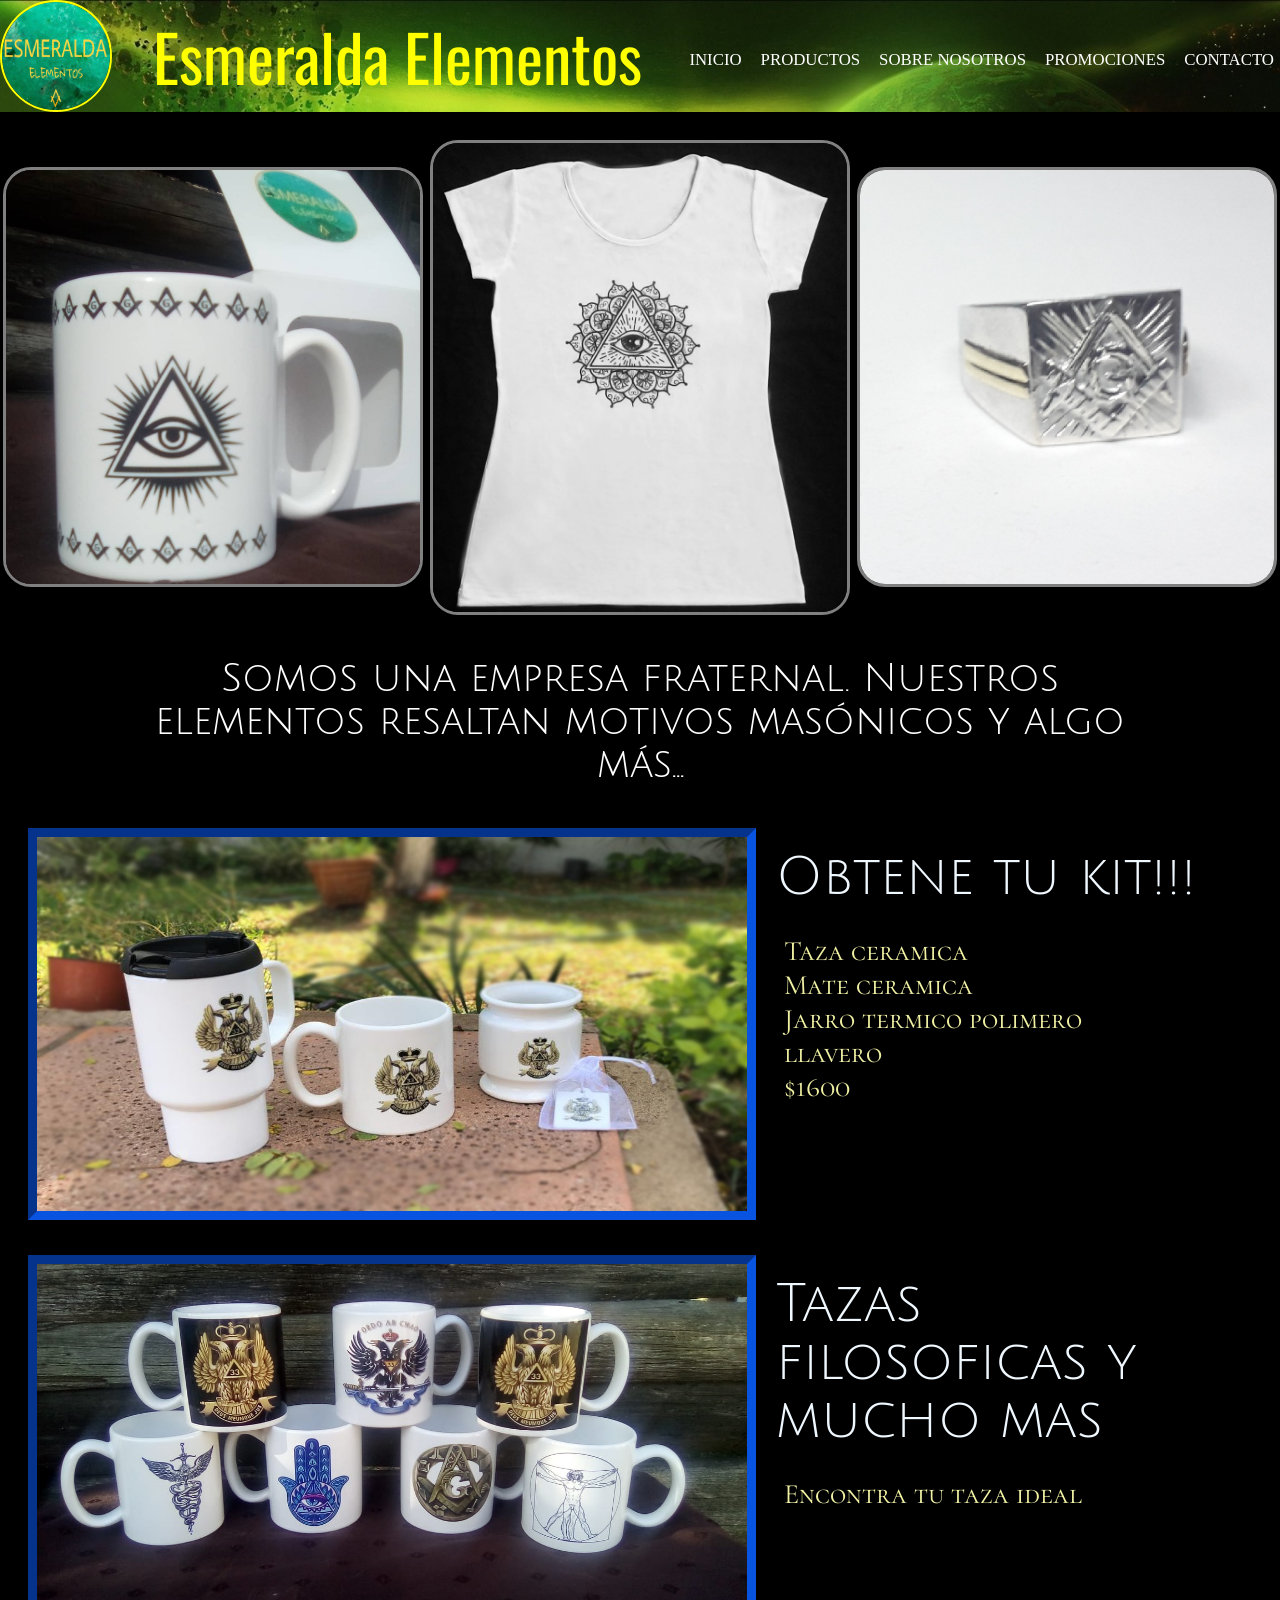
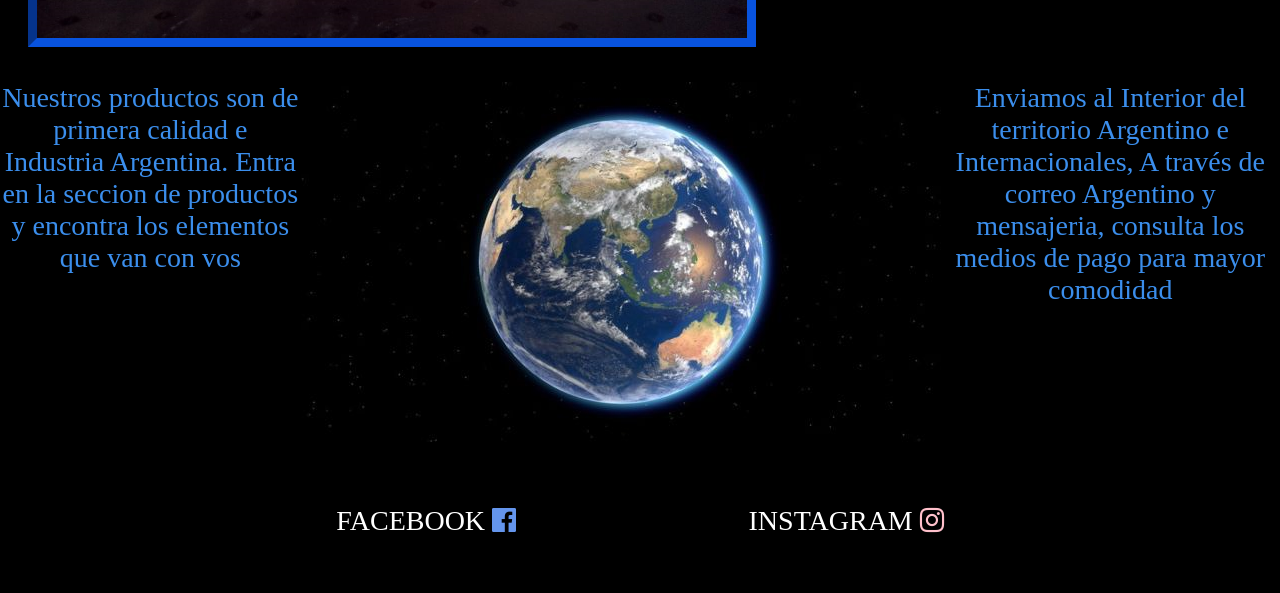
==== index.html @ 45e7b30e "final con animacion contactos" ====
<!DOCTYPE html>
<html lang="en">
<head>
    <meta charset="UTF-8">
    <meta http-equiv="X-UA-Compatible" content="IE=edge">
    <meta name="viewport" content="width=device-width, initial-scale=1.0">
    <link rel="stylesheet" href="./css/styles.css">
    <link rel="stylesheet" href="./css/style-media-index.css">
    <link rel="stylesheet" href="./css/style-media-header-footer.css">
    <link rel="stylesheet" href="https://cdnjs.cloudflare.com/ajax/libs/font-awesome/4.7.0/css/font-awesome.min.css">
    <link rel="shortcut icon" href="./imagenes/Logo header.png">
    <link rel="preconnect" href="https://fonts.gstatic.com">
    <link href="https://fonts.googleapis.com/css2?family=Cormorant+SC:wght@300&family=Julius+Sans+One&display=swap" rel="stylesheet">
    <link href="https://fonts.googleapis.com/css2?family=Oswald&display=swap" rel="stylesheet">
    <link rel="stylesheet"href="https://cdnjs.cloudflare.com/ajax/libs/animate.css/4.1.1/animate.min.css"/>


    <title>Esmeralda Elementos</title>
</head>

<body>
    
    <header>
        <img class="logo" src="./imagenes/Logo header.png" alt="imagen">
        <p class="titulo_pagina">Esmeralda Elementos</p>
        <nav class="navegador">
           
            
            <ul>
                <li><a href="index.html">Inicio</a></a></li>
                <li><a href="productos.html">Productos</a></a></li>
                <li><a href="sobre_nosotros.html">Sobre nosotros</a></a></li>
                <li><a href="promociones.html">Promociones</a></a></li>
                <li><a href="contacto.html">Contacto</a></a></li>
            </ul>
          </nav>

    </header>

    <main>
        <div class="menumobile">
            <label class="hamburger" for="menu"> ☰ </label>
                <input type="checkbox" id="menu">
                
                <ul>
                    <li><a href="index.html">Inicio</a></a></li>
                    <li><a href="productos.html">Productos</a></a></li>
                    <li><a href="sobre_nosotros.html">Sobre nosotros</a></a></li>
                    <li><a href="promociones.html">Promociones</a></a></li>
                    <li><a href="contacto.html">Contacto</a></a></li>
                </ul>
        </div>

     <section class="fotos-iniciales">
         <img class="imagendeinicio" src="./imagenes/imagen_inicio1.jpeg" alt=""><img class="imagendeinicio" src="imagenes/imagen_inicio2.jpeg" alt=""><img class="imagendeinicio" src="imagenes/imagen_inicio3.jpeg" alt="">
     </section>

     <p class="texto-inicio">
              Somos una empresa fraternal. Nuestros elementos resaltan motivos masónicos y algo más...
    </p>

     <section class="foto-y-texto1">
         <div>
            <img src="./imagenes/fotocontexto.jpeg" alt="">
         </div>
         <div>
             <p class="titulo-imagen-cercana">Obtene tu kit!!!</p>
            <p class="texto-cerca-imagen">Taza ceramica <br>Mate ceramica <br> Jarro termico polimero <br>llavero <br>$1600</p>
        </div>
     </section>
     <section class="foto-y-texto1">
        <div><img src="./imagenes/fotocontexto2.jpeg" alt=""></div>
        <div>
            <p class="titulo-imagen-cercana">Tazas filosoficas y mucho mas</p>
            <p class="texto-cerca-imagen">Encontra tu taza ideal</p>
        </div>
     </section>
     
     
     <section class="parte-final-index">
         <div>
            <p class="parte-final-index">Nuestros productos son de primera calidad e Industria Argentina. Entra en la seccion de productos y encontra los elementos que van con vos</p>
        </div>
        <div>
        <img class="mapa" src="./imagenes/tierra.jpg" alt="">
        </div>
        <div>
            <p>Enviamos al Interior del territorio Argentino e Internacionales, A través de correo Argentino y mensajeria, consulta los medios de pago para mayor comodidad  </p>
        </div>
        </section>




    </main>  
    
    



    <footer>
        
        
        
        <section class="redes">
            <div class="red">
                <a href="https://www.facebook.com/esmeralda.elementos">Facebook</a>
                <i class="fa fa-facebook-official" style="color:cornflowerblue"></i>
            </div>
            <div class="red">
                <a href="https://www.instagram.com/esmeralda.elementos/">Instagram</a>
                <i class="fa fa-instagram" style="color:pink; "></i>
            </div>
                
                
             

        
        </section>
       
    </footer>
</body>
</html>
---- css/styles.css ----
*{
    margin: 0;
    padding: 0;
    font-size: 28px;
    box-sizing: border-box;
    background-color: transparent;
    background-size: 100%;

}

header{
    /* height: 25vh; */
    min-width:100%;
    max-width: 100%;
    display:flex;
    justify-content: space-between;
    align-items: center;
    background-image: url(../imagenes/fondo_header.jpg) ;
    background-size: cover !important;

    /* background: url("./imagenes/fondo_header.jpg") no-repeat center ; */
    
}
.menumobile{
    display:none;
}


  input {
    display: none;
  }
  label {
    box-sizing: border-box;
    display: none;
    border: 1px solid black;
    border-radius: 5px;
    width: 30px;
    height: 30px;
    line-height: 30px;
    font-weight: bold;
    text-align: center;
    user-select: none;
  }
  li {
    display: inline;
    background: transparent;
    margin: 0;
    padding: 6px;
    list-style: none;
    text-decoration: none;
    color: white;
    text-transform: uppercase;
    font-size: .5em;
  }
a{
    text-decoration: none;
    color: white;
    text-transform: uppercase;
    font-size: 0.6rem;
}
.logo{
    width: 4rem;
    height: 4rem;
    border-radius: 50%;
    border: 2px solid; color:yellow;
}
.titulo_pagina{
    font-family: 'Oswald', sans-serif;
    text-align: center;
    background-color: transparent;
    color: yellow;
    font-size: 2.3rem;
    
}
.texto-inicio{
    font-family: 'Julius Sans One', sans-serif;
    width: 80%;
    color: white;
    font-size: 1.4rem;
    text-align: center;
    margin: 1.5rem auto 1.5rem;
    
}
.fotos-iniciales{
    width: 100%;
    margin: auto;
    display: flex;
    margin-top: 1rem;
    /* border: 0.2rem solid blue ; */

}
.imagendeinicio{
    max-width: 15rem;
    margin: auto;
    border-radius: 1rem;
    border: 3px solid grey;
    /* border: 0.2rem solid yellow; */
}

.foto-y-texto1{
    display: flex;
    margin: 1rem;
    color: red;
    justify-content: flex-start;
    
}
.titulo-imagen-cercana{
    font-family: 'Julius Sans One', sans-serif;
    margin:20px;
    font-size: 1.9rem;
    color: aliceblue;
}
.foto-y-texto1 img{
    width: 26rem;
    height: 14rem;
    border: 9px rgb(8, 83, 223);
    border-style: inset;



}
.texto-cerca-imagen{
    margin: 1rem;
    font-family: 'Cormorant SC', serif;
    justify-content: flex-start;
    color: rgb(240, 241, 163);
}
.parte-final-index{
    width: 100%;
    margin: auto;
    display: flex;
    justify-content: center;
}
.parte-final-index p{
    
    color: brown;
    display: flex;
    justify-content: center;
    text-align: center;
    color: rgb(59, 142, 236);

}
.mapa{
    width: auto;
}
.paginas li{
    display:flex;
   

}
.redes{
    margin: 0;
    color: aqua;
}

body{
   background-color: black;
    

}
footer{
   width: 100%;
   margin: auto;
}
.redes{
    width: 100%;
    max-width: 30rem;
    margin: auto;
    margin-top:2rem;
    margin-bottom: 2rem;
    display: flex;
    /* margin: 0 10rem ;  */
    flex-direction: row;
}
.red{
    margin: auto;
    
}
.red a{
    font-size: 1rem;
}
---- css/style-media-index.css ----
@media  (max-width: 500px){






    .menumobile{
        display: block;
    }

    header{
    }






    .texto-inicio{
        color: white;
        text-align: center;
        margin-top: 0.2rem;
        margin-bottom: 0.2rem;
        font-size: 0.6rem;
    }
    .fotos-iniciales{
        display: flex;
        flex-direction: row;
        justify-content: space-between;
        align-items: center;
        margin-top: 0.2rem;
        /* border: 0.2rem solid blue ; */
    
    }
    .fotos-iniciales img{
        width: 33%;
        height: 4.2rem;
        border-radius: 2rem;
        border: 1px solid aqua;
        /* border: 0.2rem solid yellow; */
    }
    
    .foto-y-texto1{
        margin: 0 !important;

        display: flex;
        margin: 0;
        color: red;
        justify-content: flex-start;
    }
    .foto-y-texto1 img{
        width: 5rem;
        height: 3rem;
        border: 9px green;
        border-style: inset;
    
    
    
    }
    .titulo-imagen-cercana{
        margin: 0 !important;

        font-size: 0.4rem;
        margin-left: 1rem !important;
        margin-top: 0 !important;
    }
    .texto-cerca-imagen{
        width: 100%;
        margin: 0 !important;
            font-size: 0.4rem;
        flex-direction: row;

    }
    .parte-final-index{
        flex-direction: column;
        color: brown;
        display: flex;
        justify-content: center;
    }
    .parte-final-index p{
        flex-direction: column;
        color: rgb(66, 94, 252);
        display: flex;
        justify-content: center;
        text-align: center;
        font-size: 0.6rem;
    }
    .mapa{
        flex-direction: row;

        width: 10rem;
        height: 6rem;
        margin-left:1rem ;
    }
    .paginas li{
        display:flex;
        flex-direction: row;
        padding-left:1rem;
        padding-right:1rem;
    
    }
}
@media  (min-width: 500px) and (max-width: 1024px){


    .menumobile{
        display: none;
    }








    .texto-inicio{
        color: white;
        text-align: center;
        margin-top: 0.2rem;
        margin-bottom: 0.8rem;
        font-size: 1rem;
    }
    .fotos-iniciales{
        
        display: flex;
        flex-direction: row;
        justify-content: space-between;
        align-items: center;
        margin-top: 0.2rem;
        
        /* border: 0.2rem solid blue ; */
    
    }
    .fotos-iniciales img{
        width: 33%;
        height: 11rem;
        border-radius: 2rem;
        border: 1px solid aqua;
        /* border: 0.2rem solid yellow; */
    }
    
    .foto-y-texto1{
        margin: 0 !important;

        display: flex;
        margin: 0;
        color: red;
        justify-content: flex-start;
    }
    .foto-y-texto1 img{
        margin: 0 !important;

        width: 10rem;
        height: 6rem;
        border: 9px green;
        border-style: inset;
    
    
    
    }
    .titulo-imagen-cercana{
        font-size: 0.8rem;
        margin: 0 !important;
        margin-bottom: 0.1rem ;
    }
    .texto-cerca-imagen{
        margin: 0 !important;
            font-size: 1rem;
            margin-left: 0.4rem;
        flex-direction: row;

    }
    .parte-final-index{
        color: brown;
        display: flex;
        justify-content: center;
    }
    .parte-final-index p{
        color: rgb(66, 94, 252);
        display: flex;
        justify-content: center;
        text-align: center;
        font-size: 0.6rem;
    }
    .mapa{

        width: 10rem;
        height: 6rem;
        margin-left:1rem ;
    }
    .paginas li{
        display:flex;
        flex-direction: row;
        padding-left:1rem;
        padding-right:1rem;
    
    }

















}
---- css/style-media-header-footer.css ----
@media  (max-width: 500px){
    
  ul{
      display: none;
    }
    
    input:checked  ~ ul{
      display:block;
    }
    input {
      display: none;
    }
    label {
      box-sizing: border-box;
      display: inline-block;
      border: 1px solid black;
      border-radius: 5px;
      width: 30px;
      height: 30px;
      line-height: 30px;
      font-weight: bold;
      text-align: center;
      user-select: none;
    }
    li {

      display: block;
      background: lightgrey;
      margin: 0;
      padding: 2px;
      list-style: none;
      border-bottom: 1px solid grey;
    }
    a{
    
          text-decoration: none;
          color: white;
          text-transform: uppercase;
          font-size: 10px;
      }
    .hamburger{
      text-align: end;
      color: yellow;
    }
  
  
  
  
 
  header{
      width: 15%;
      background-size: 13rem 9rem;
      padding: 0;
      margin: 0;
  
  }
 
  
  .logo{
      width: 2rem;
      height: 2rem;
      border-radius: 50%;
      border: 2px solid; color:yellow;
  }
  .titulo_pagina{
      width: 100%;
      text-align: center;
      background-color: transparent;
      color: yellow;
      font-size: 1rem;
      margin:0;
      padding:0;
      
  }
  footer{
    width: 100%;
    margin: auto;
    margin-top: 0.5rem;
    margin-bottom: 0.5rem;
 }
 .redes{
     width: 100%;
     max-width: 30rem;
     margin: auto;
     display: flex;
     /* margin: 0 10rem ;  */
     flex-direction: row;
 }
 .red{
     margin: auto;
     
 }
 .red a{
     font-size: 0.5rem;
 }
 

  
}

























@media  (min-width: 500px) and (max-width: 1024px){
    
  ul{
      display: block;
    }
    
    input:checked  ~ ul{
      display:block;
    }
    input {
      display: block;
    }
    label {
      box-sizing: border-box;
      display: inline-block;
      border: 1px solid rgb(255, 244, 244);
      border-radius: 5px;
      width: 30px;
      height: 30px;
      line-height: 30px;
      font-weight: bold;
      text-align: center;
      user-select: none;
    }
    li {

      display: block;
      width: 6rem;
      background: rgb(8, 255, 49);
      margin: auto;
      padding: 2px;
      list-style: none;
      border-bottom: 1px solid grey;
      text-align: center;

    }
    a{
          text-align: center;
          text-decoration: none;
          color: white;
          text-transform: uppercase;
          font-size: 10px;
      }
    .hamburger{
      text-align: end;
      color: rgb(238, 255, 0);
    }
  
  
  
  
 
  header{
      width: 100%;
      background-size: 13rem 9rem;
      padding: 0;
      margin: 0;
      background-size: 100% ;
  
  }
 
  
  .logo{
      width: 3rem;
      height: 3rem;
      border-radius: 50%;
      border: 2px solid; color:yellow;
  }
  .titulo_pagina{
      width: 100%;
      text-align: center;
      background-color: transparent;
      color: yellow;
      font-size: 2rem;
      margin:0;
      padding:0;
      
  }
  footer{
    width: 100%;
    margin: auto;
    margin-top: 1rem;
    margin-bottom: 1rem;
 }
 .redes{
     width: 100%;
     max-width: 30rem;
     margin: auto;
     display: flex;
     /* margin: 0 10rem ;  */
     flex-direction: row;
 }
 .red{
     margin: auto;
     
 }
 .red a{
     font-size: 1rem;
 }
 

  
}
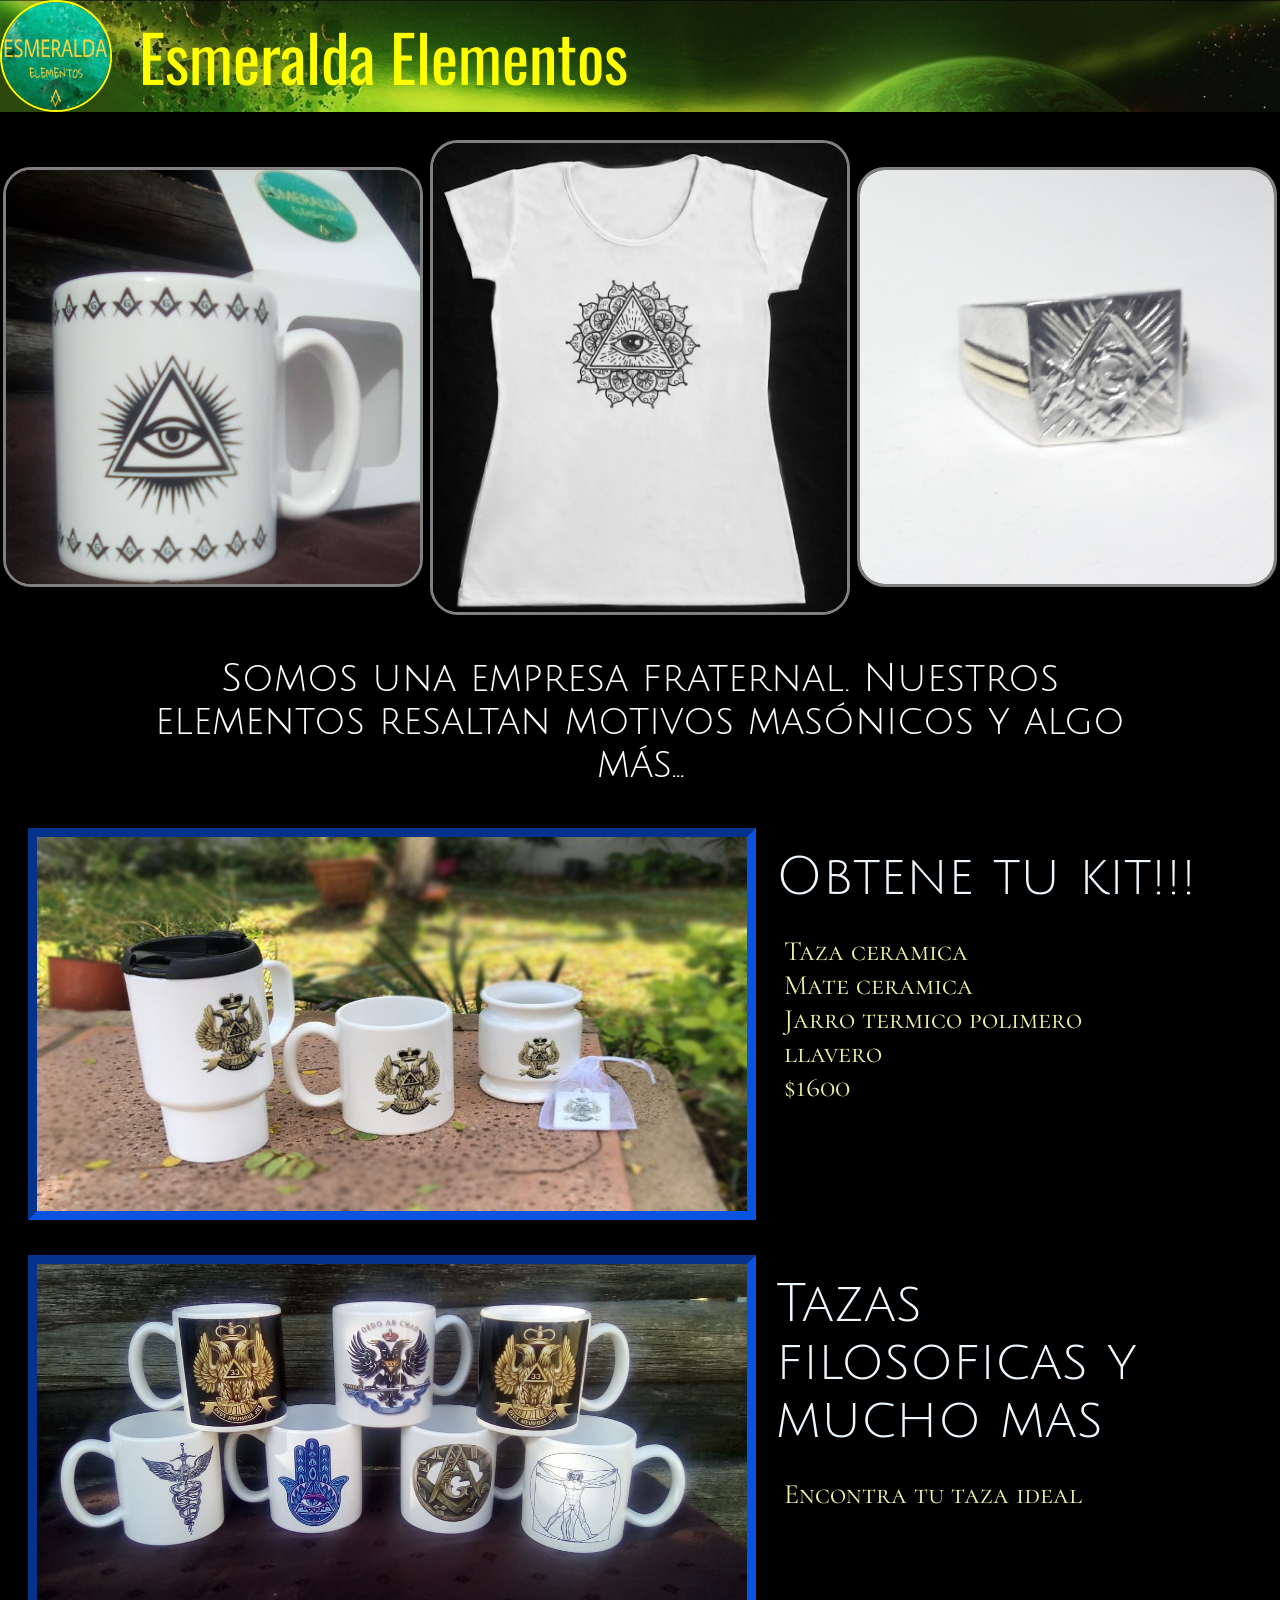
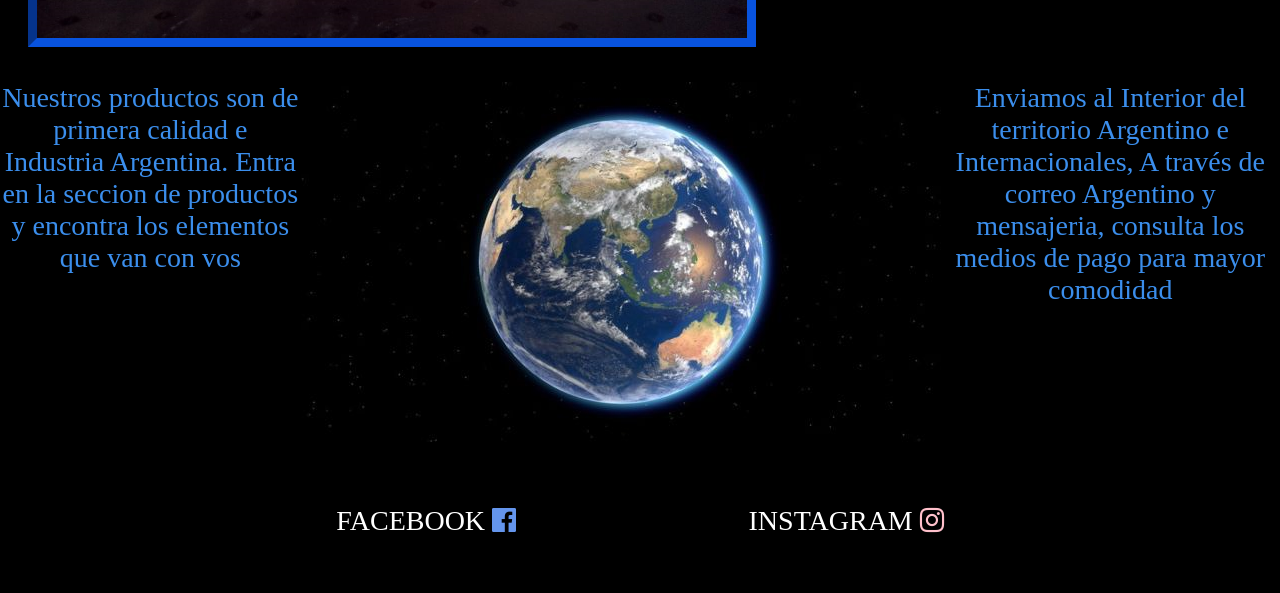
==== commit a2907769: "agregando un par de productos y animaciones" ====
--- a/index.html
+++ b/index.html
@@ -14,48 +14,64 @@
     <link href="https://fonts.googleapis.com/css2?family=Oswald&display=swap" rel="stylesheet">
     <link rel="stylesheet"href="https://cdnjs.cloudflare.com/ajax/libs/animate.css/4.1.1/animate.min.css"/>
 
+    <!-- importando todo lo necesario como google fonts, letras y animaciones -->
+    <!-- header con flex  y varias partes de las paginas que siguen contienen tanto flex como grid-->
 
     <title>Esmeralda Elementos</title>
 </head>
 
 <body>
-    
+    <!-- logo titulo y navegador -->
     <header>
-        <img class="logo" src="./imagenes/Logo header.png" alt="imagen">
-        <p class="titulo_pagina">Esmeralda Elementos</p>
+        <img class="logo " src="./imagenes/Logo header.png" alt="imagen">
+        <p class="titulo_pagina animate__animated animate__fadeIn" >Esmeralda Elementos</p>
+
         <nav class="navegador">
            
             
-            <ul>
+            <ul class="animate__animated animate__fadeInLeft">
                 <li><a href="index.html">Inicio</a></a></li>
                 <li><a href="productos.html">Productos</a></a></li>
                 <li><a href="sobre_nosotros.html">Sobre nosotros</a></a></li>
-                <li><a href="promociones.html">Promociones</a></a></li>
+                <li><a href="promociones.html">Personalizados</a></a></li>
                 <li><a href="contacto.html">Contacto</a></a></li>
             </ul>
           </nav>
 
     </header>
 
+
+    <!-- navegador para la version mobile -->
     <main>
         <div class="menumobile">
             <label class="hamburger" for="menu"> ☰ </label>
                 <input type="checkbox" id="menu">
                 
-                <ul>
-                    <li><a href="index.html">Inicio</a></a></li>
+                <ul class="animate__animated animate__fadeInLeft">
+                    <li><a  href="index.html">Inicio</a></a></li>
                     <li><a href="productos.html">Productos</a></a></li>
                     <li><a href="sobre_nosotros.html">Sobre nosotros</a></a></li>
-                    <li><a href="promociones.html">Promociones</a></a></li>
+                    <li><a href="promociones.html">Personalizados</a></a></li>
                     <li><a href="contacto.html">Contacto</a></a></li>
                 </ul>
         </div>
 
-     <section class="fotos-iniciales">
+
+
+
+        <!-- fotos iniciales -->
+     <section class="fotos-iniciales animate__animated animate__pulse">
          <img class="imagendeinicio" src="./imagenes/imagen_inicio1.jpeg" alt=""><img class="imagendeinicio" src="imagenes/imagen_inicio2.jpeg" alt=""><img class="imagendeinicio" src="imagenes/imagen_inicio3.jpeg" alt="">
      </section>
 
-     <p class="texto-inicio">
+
+
+
+
+     <!-- textos con imagenes -->
+
+
+     <p class="texto-inicio ">
               Somos una empresa fraternal. Nuestros elementos resaltan motivos masónicos y algo más...
     </p>
 
@@ -75,6 +91,12 @@
             <p class="texto-cerca-imagen">Encontra tu taza ideal</p>
         </div>
      </section>
+
+
+
+     <!-- texto  final -->
+
+
      
      
      <section class="parte-final-index">
@@ -95,7 +117,7 @@
     </main>  
     
     
-
+    <!-- el footer con las redes -->
 
 
     <footer>
@@ -105,17 +127,12 @@
         <section class="redes">
             <div class="red">
                 <a href="https://www.facebook.com/esmeralda.elementos">Facebook</a>
-                <i class="fa fa-facebook-official" style="color:cornflowerblue"></i>
+               <a href="https://www.facebook.com/esmeralda.elementos"> <i class="fa fa-facebook-official" style="color:cornflowerblue"></i></a>
             </div>
             <div class="red">
                 <a href="https://www.instagram.com/esmeralda.elementos/">Instagram</a>
-                <i class="fa fa-instagram" style="color:pink; "></i>
+               <a href="https://www.instagram.com/esmeralda.elementos/"> <i class="fa fa-instagram" style="color:pink; "></i></a>
             </div>
-                
-                
-             
-
-        
         </section>
        
     </footer>
--- a/css/styles.css
+++ b/css/styles.css
@@ -5,8 +5,15 @@
     box-sizing: border-box;
     background-color: transparent;
     background-size: 100%;
-
-}
+}
+
+
+
+/* header */
+
+
+
+
 
 header{
     /* height: 25vh; */
@@ -16,19 +23,13 @@
     justify-content: space-between;
     align-items: center;
     background-image: url(../imagenes/fondo_header.jpg) ;
-    background-size: cover !important;
-
-    /* background: url("./imagenes/fondo_header.jpg") no-repeat center ; */
-    
+    background-size: 100% !important;    
 }
 .menumobile{
     display:none;
 }
-
-
   input {
-    display: none;
-  }
+    display: none;}
   label {
     box-sizing: border-box;
     display: none;
@@ -51,26 +52,51 @@
     color: white;
     text-transform: uppercase;
     font-size: .5em;
+    animation: animate__flip;
+    animation-duration: 3s;
+   
   }
 a{
     text-decoration: none;
     color: white;
     text-transform: uppercase;
     font-size: 0.6rem;
+    animation: animate__flip;
+    animation-duration: 3s;
+    
+}
+a:hover{
+    color: aqua;
+  
 }
 .logo{
     width: 4rem;
     height: 4rem;
     border-radius: 50%;
-    border: 2px solid; color:yellow;
-}
+    border: 2px solid; color:yellow;  
+}
+ul{
+    animation: animate__fadeInLeft;
+    animation-duration: 3s !important;
+}
+
+
+
+/* index con flex */
+
+
+
+
+
+
 .titulo_pagina{
     font-family: 'Oswald', sans-serif;
     text-align: center;
     background-color: transparent;
     color: yellow;
     font-size: 2.3rem;
-    
+    animation: animate__fadeIn;
+    animation-duration: 5s !important;
 }
 .texto-inicio{
     font-family: 'Julius Sans One', sans-serif;
@@ -79,14 +105,13 @@
     font-size: 1.4rem;
     text-align: center;
     margin: 1.5rem auto 1.5rem;
-    
-}
+}
+
 .fotos-iniciales{
     width: 100%;
     margin: auto;
     display: flex;
     margin-top: 1rem;
-    /* border: 0.2rem solid blue ; */
 
 }
 .imagendeinicio{
@@ -94,7 +119,6 @@
     margin: auto;
     border-radius: 1rem;
     border: 3px solid grey;
-    /* border: 0.2rem solid yellow; */
 }
 
 .foto-y-texto1{
@@ -155,9 +179,22 @@
 
 body{
    background-color: black;
-    
-
-}
+}
+
+
+
+
+
+/* footer */
+
+
+
+
+
+
+
+
+
 footer{
    width: 100%;
    margin: auto;
@@ -169,7 +206,6 @@
     margin-top:2rem;
     margin-bottom: 2rem;
     display: flex;
-    /* margin: 0 10rem ;  */
     flex-direction: row;
 }
 .red{
--- a/css/style-media-index.css
+++ b/css/style-media-index.css
@@ -1,7 +1,14 @@
+
+/* MEDIDA CELULAR */
+
+
+
 @media  (max-width: 500px){
 
 
-
+    li{
+       background-color: green !important;
+    }
 
 
 
@@ -9,8 +16,7 @@
         display: block;
     }
 
-    header{
-    }
+   
 
 
 
@@ -30,7 +36,6 @@
         justify-content: space-between;
         align-items: center;
         margin-top: 0.2rem;
-        /* border: 0.2rem solid blue ; */
     
     }
     .fotos-iniciales img{
@@ -38,7 +43,6 @@
         height: 4.2rem;
         border-radius: 2rem;
         border: 1px solid aqua;
-        /* border: 0.2rem solid yellow; */
     }
     
     .foto-y-texto1{
@@ -101,14 +105,29 @@
     
     }
 }
+
+
+/* MEDIDA TABLET */
+
+
+
+
+
 @media  (min-width: 500px) and (max-width: 1024px){
 
+
+
+    header{
+     background-size: 100%;   
+    }
 
     .menumobile{
         display: none;
     }
 
-
+    li a{
+        color: black !important;
+    }
 
 
 
@@ -130,7 +149,6 @@
         align-items: center;
         margin-top: 0.2rem;
         
-        /* border: 0.2rem solid blue ; */
     
     }
     .fotos-iniciales img{
@@ -138,7 +156,6 @@
         height: 11rem;
         border-radius: 2rem;
         border: 1px solid aqua;
-        /* border: 0.2rem solid yellow; */
     }
     
     .foto-y-texto1{
--- a/css/style-media-header-footer.css
+++ b/css/style-media-header-footer.css
@@ -1,5 +1,5 @@
 
-
+/* MEDIDA CELULAR */
 
 @media  (max-width: 500px){
     
@@ -86,7 +86,6 @@
      max-width: 30rem;
      margin: auto;
      display: flex;
-     /* margin: 0 10rem ;  */
      flex-direction: row;
  }
  .red{
@@ -122,7 +121,7 @@
 
 
 
-
+/* MEDIDA TABLET */
 
 
 @media  (min-width: 500px) and (max-width: 1024px){
@@ -214,7 +213,6 @@
      max-width: 30rem;
      margin: auto;
      display: flex;
-     /* margin: 0 10rem ;  */
      flex-direction: row;
  }
  .red{
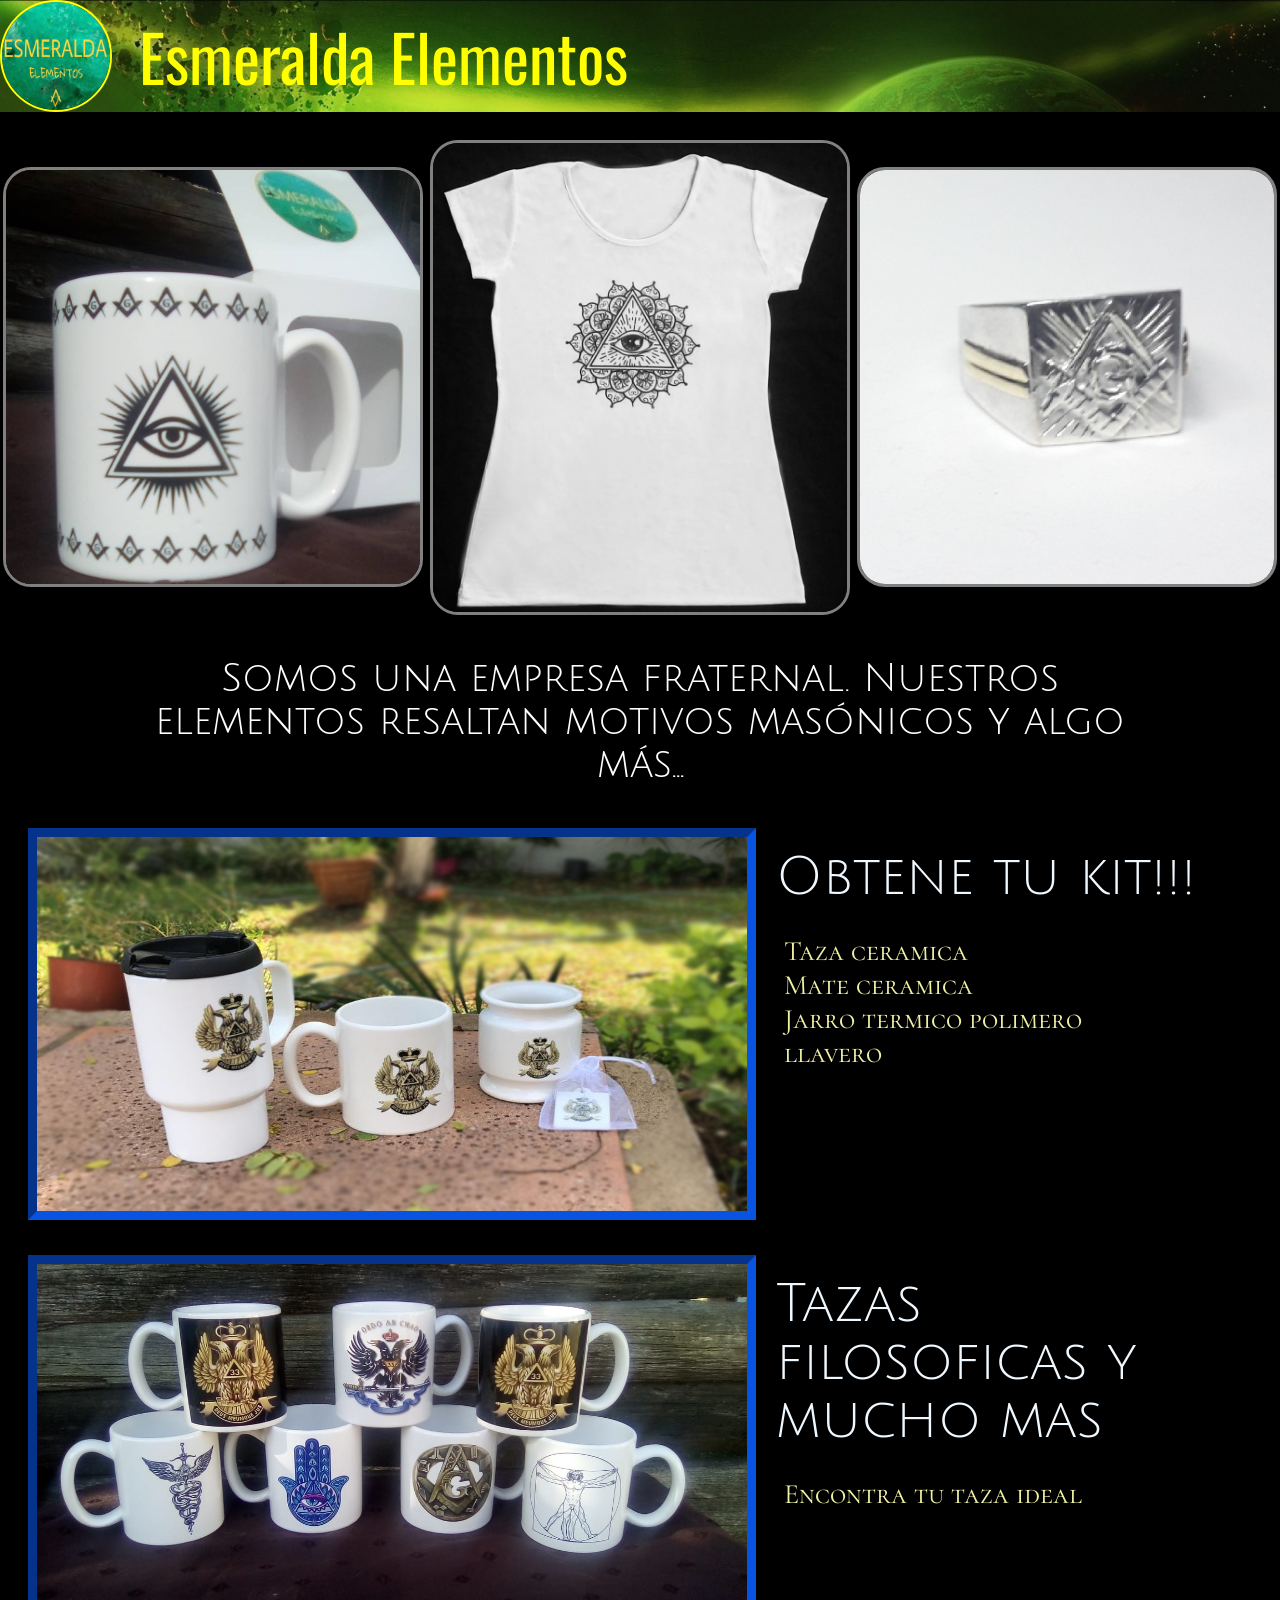
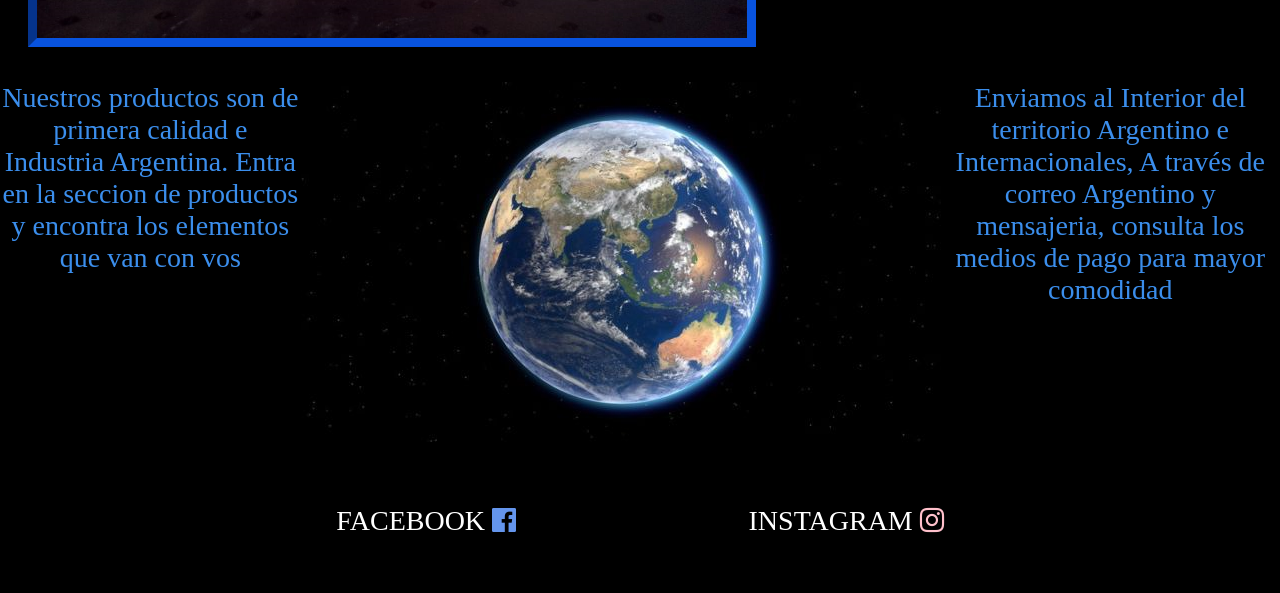
==== commit e8724e56: "cambio de precio" ====
--- a/index.html
+++ b/index.html
@@ -81,7 +81,7 @@
          </div>
          <div>
              <p class="titulo-imagen-cercana">Obtene tu kit!!!</p>
-            <p class="texto-cerca-imagen">Taza ceramica <br>Mate ceramica <br> Jarro termico polimero <br>llavero <br>$1600</p>
+            <p class="texto-cerca-imagen">Taza ceramica <br>Mate ceramica <br> Jarro termico polimero <br>llavero</p>
         </div>
      </section>
      <section class="foto-y-texto1">
